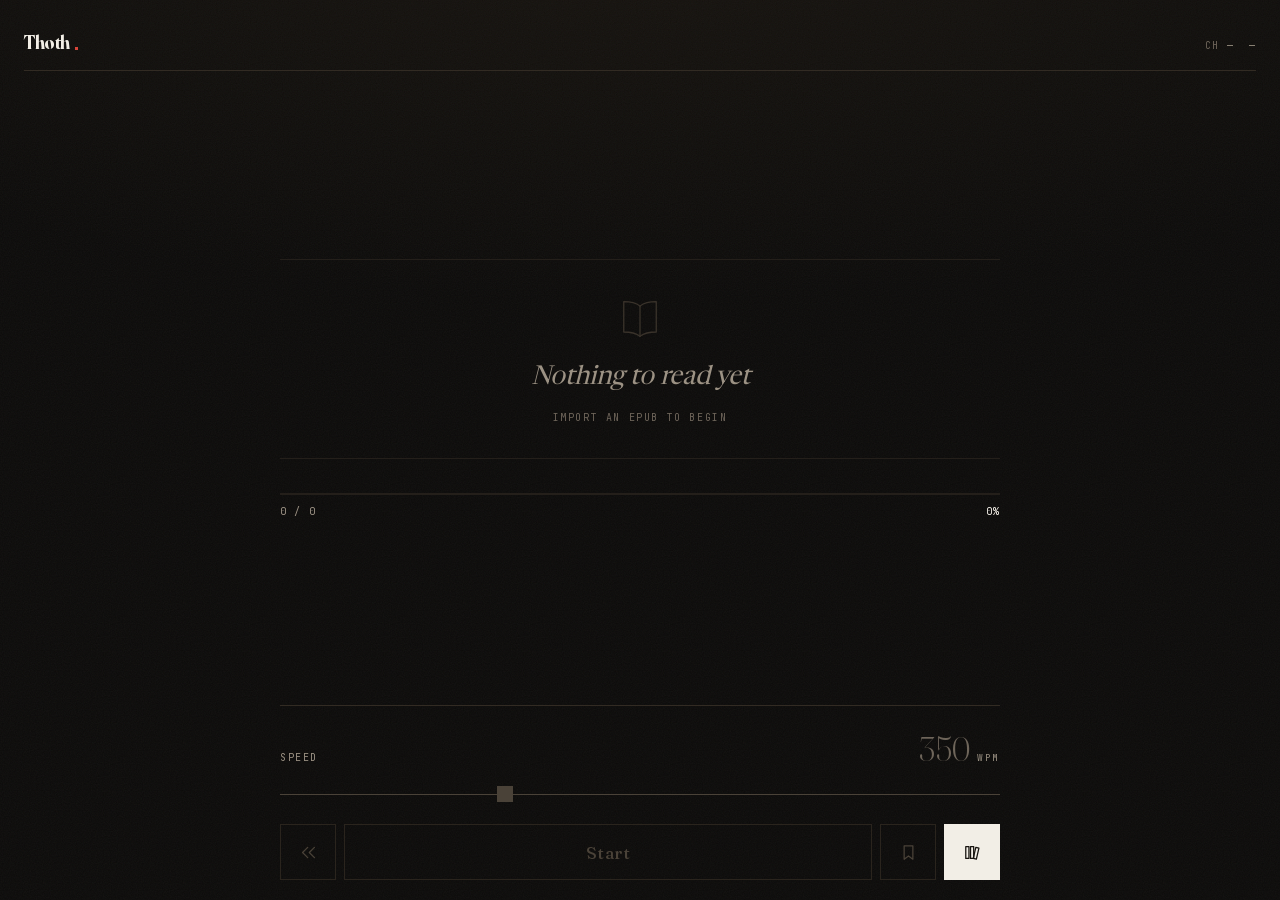
==== index.html @ d605f858 "Show time left in the chapter and in the book The running head used to read "4180 words · 12m". The " ====
<!DOCTYPE html>
<html lang="en">
<head>
<meta charset="UTF-8">
<meta name="viewport" content="width=device-width, initial-scale=1.0, maximum-scale=1.0, user-scalable=no">
<meta name="apple-mobile-web-app-capable" content="yes">
<meta name="mobile-web-app-capable" content="yes">
<meta name="apple-mobile-web-app-status-bar-style" content="black-translucent">
<title>Thoth</title>
<link rel="icon" type="image/png" href="favicon.png">
<link rel="apple-touch-icon" href="apple-touch-icon.png">
<link rel="stylesheet" href="fonts.css">
<style>
  :root {
    --bg: #0b0a09;
    --ink: #f2eee6;
    --ink-soft: #9c9284;
    --ink-dim: #6e655a;
    /* Accent for rules and marks. The pivot letter is deliberately NOT this
       colour: at 4.55:1 against --bg it was the dimmest thing on screen,
       while the letters around it sit at 17:1. --pivot restores 5.87:1. */
    --accent: #d8453a;
    --accent-soft: #6d2b25;
    --pivot: #ef5a4a;
    --line: #241f1a;
    --line-row: #2a241d;
    --line-rule: #322b23;
    --line-panel: #3a3229;
    --line-btn: #4a4238;
    --paper: #17130f;
  }
  * { box-sizing: border-box; margin: 0; padding: 0; }
  button, input, textarea {
    color: inherit;
    font: inherit;
  }
  button, input[type="range"] {
    touch-action: manipulation;
  }
  html, body {
    height: 100%;
    overflow: hidden;
    background: var(--bg);
    color: var(--ink);
    font-family: 'Fraunces', Georgia, serif;
    -webkit-font-smoothing: antialiased;
    -webkit-tap-highlight-color: transparent;
    user-select: none;
    -webkit-user-select: none;
  }
  body {
    display: flex;
    flex-direction: column;
    /* max(), not the env() fallback: a browser that supports env() but has
       no inset resolves it to 0, so the fallback never applies and the
       bottom padding collapsed on Android and desktop. */
    padding: max(env(safe-area-inset-top), 20px) 24px max(env(safe-area-inset-bottom), 20px);
    min-height: 100vh;
    min-height: 100dvh;
    /* Paper ground: a vignette lit from above plus fine grain. Both ride as
       background layers on body rather than an overlay element, so nothing
       has to be stacked above them. Grain alpha is baked into the SVG. */
    background-color: var(--bg);
    background-image: url("data:image/svg+xml,%3Csvg xmlns='http://www.w3.org/2000/svg' width='140' height='140'%3E%3Cfilter id='n'%3E%3CfeTurbulence type='fractalNoise' baseFrequency='0.85' numOctaves='4' stitchTiles='stitch'/%3E%3C/filter%3E%3Crect width='140' height='140' filter='url(%23n)' opacity='0.05'/%3E%3C/svg%3E"), radial-gradient(130% 70% at 50% -10%, #17130e 0%, #0b0a09 62%);
    background-repeat: repeat, no-repeat;
    background-size: 140px 140px, 100% 100%;
    background-attachment: fixed, fixed;
  }

  /* Header */
  header {
    display: flex;
    justify-content: space-between;
    align-items: baseline;
    gap: 12px;
    padding: 10px 0 16px;
    border-bottom: 1px solid var(--line-rule);
    flex-shrink: 0;
  }
  .logo {
    display: flex;
    align-items: center;
    gap: 5px;
    font-weight: 700;
    font-size: 19px;
    letter-spacing: -0.02em;
    font-variation-settings: "opsz" 144;
  }
  .logo-dot {
    width: 3px;
    height: 3px;
    background: var(--accent);
    align-self: flex-end;
    margin-bottom: 4px;
  }
  .stats {
    display: flex;
    align-items: baseline;
    gap: 14px;
    font-family: 'JetBrains Mono', monospace;
    font-size: 10px;
    color: var(--ink-soft);
    letter-spacing: 0.14em;
    text-transform: uppercase;
    white-space: nowrap;
    flex-shrink: 0;
  }
  /* Label dimmer than the value: two durations side by side are only
     legible if you can tell at a glance which is which. */
  .stats .k { color: var(--ink-dim); }
  /* With one duration on screen there is nothing to disambiguate. */
  .stats .stat.bare .k { display: none; }

  /* Reader stage */
  .stage {
    flex: 1;
    display: flex;
    flex-direction: column;
    justify-content: center;
    align-items: center;
    position: relative;
    min-height: 0;
  }

  .word-frame {
    width: 100%;
    max-width: 720px;
    height: 200px;
    position: relative;
    display: flex;
    align-items: center;
    justify-content: center;
  }

  /* Page hairlines: the top and bottom edges of the reading field. */
  .word-frame::before,
  .word-frame::after {
    content: '';
    position: absolute;
    left: 0;
    right: 0;
    height: 1px;
    background: var(--line);
  }
  .word-frame::before { top: 0; }
  .word-frame::after { bottom: 0; }

  /* Fixation strokes. They mark the ORP column, so they run along it: a
     horizontal bar is ambiguous about which column it points at. They stop
     clear of the ascenders and descenders rather than crossing the text,
     and fade outward so the strongest part sits nearest the word. Dimmer
     than the pivot on purpose — this is furniture, not the target. */
  .guide {
    position: absolute;
    left: 50%;
    margin-left: -1px;
    width: 2px;
    height: 40px;
    pointer-events: none;
  }
  .guide-top {
    top: 26px;
    background: linear-gradient(to bottom, rgba(216, 69, 58, 0) 0%, rgba(216, 69, 58, 0.55) 100%);
  }
  .guide-bottom {
    bottom: 26px;
    background: linear-gradient(to top, rgba(216, 69, 58, 0) 0%, rgba(216, 69, 58, 0.55) 100%);
  }

  .word {
    font-family: 'Newsreader', Georgia, serif;
    font-weight: 500;
    /* Adaptive floor: shrinks from 46px down to 32px on narrow phones so
       4-syllable words like "computadora" or "investigación" fit with ORP
       intact. Caps at 72 on desktop. min/max rather than clamp() — clamp
       is not in Safari 12. */
    font-size: min(72px, max(min(46px, max(32px, 11vw)), 9vw));
    /* opsz 20, not the display end of the axis. RSVP recognises a word in
       about 170ms, so sturdy strokes beat fine ones; in Newsreader the text
       cut is also narrower, which buys room on a phone. Positive tracking
       for the same reason: crowding is what limits recognition at speed. */
    letter-spacing: 0.012em;
    font-variation-settings: "opsz" 20;
    white-space: nowrap;
    position: relative;
  }
  .word .left {
    color: var(--ink);
  }
  .word .pivot {
    color: var(--pivot);
  }
  .word .right {
    color: var(--ink);
  }

  /* Progress bar */
  .progress {
    width: 100%;
    max-width: 720px;
    height: 2px;
    background: var(--line);
    margin-top: 34px;
    position: relative;
    overflow: hidden;
  }
  .progress-fill {
    height: 100%;
    background: var(--accent);
    width: 0%;
    transition: width 0.2s ease;
  }

  .progress-label {
    width: 100%;
    max-width: 720px;
    margin-top: 10px;
    display: flex;
    justify-content: space-between;
    align-items: baseline;
    font-family: 'JetBrains Mono', monospace;
    font-size: 10px;
    color: var(--ink-soft);
    letter-spacing: 0.12em;
    text-transform: uppercase;
  }
  .progress-label .pct { color: var(--ink); }

  /* Chapter bar — sits above the velocity slider, only when book has TOC */
  .chapter-bar {
    width: 100%;
    display: none;
    flex-direction: column;
    gap: 5px;
    padding: 0 0 0 14px;
    background: transparent;
    border: none;
    border-left: 2px solid var(--accent-soft);
    cursor: pointer;
    text-align: left;
    transition: opacity 0.2s;
  }
  .chapter-bar.visible { display: flex; }
  .chapter-bar:hover { opacity: 0.7; }
  .chapter-bar:active { opacity: 0.45; }
  .chapter-meta {
    display: flex;
    justify-content: space-between;
    align-items: baseline;
    gap: 12px;
    font-family: 'JetBrains Mono', monospace;
    font-size: 9.5px;
    color: var(--ink-soft);
    letter-spacing: 0.16em;
    text-transform: uppercase;
  }
  .book-title-text {
    overflow: hidden;
    text-overflow: ellipsis;
    white-space: nowrap;
    flex: 1;
    min-width: 0;
  }
  .chapter-counter { flex-shrink: 0; }
  .chapter-title-text {
    font-family: 'Fraunces', serif;
    font-style: italic;
    font-size: 16px;
    font-weight: 500;
    color: var(--ink);
    overflow: hidden;
    text-overflow: ellipsis;
    white-space: nowrap;
  }

  /* TOC panel */
  .toc-list {
    flex: 1;
    min-height: 0;
    overflow-y: auto;
    -webkit-overflow-scrolling: touch;
    margin: -4px;
    padding: 4px;
  }
  .toc-item {
    width: 100%;
    text-align: left;
    background: transparent;
    border: none;
    border-bottom: 1px solid var(--line-row);
    padding: 18px 0;
    cursor: pointer;
    display: flex;
    align-items: baseline;
    gap: 14px;
    transition: background 0.15s;
  }
  .toc-item:hover { background: rgba(255, 255, 255, 0.03); }
  .toc-item:active { background: rgba(255, 255, 255, 0.06); }
  .toc-item .num {
    font-family: 'JetBrains Mono', monospace;
    font-size: 11px;
    color: var(--ink-soft);
    letter-spacing: 0.05em;
    min-width: 28px;
    flex-shrink: 0;
  }
  .toc-item .label {
    font-family: 'Fraunces', serif;
    font-size: 16px;
    color: var(--ink);
    line-height: 1.4;
    flex: 1;
    min-width: 0;
  }
  .toc-item.current .num { color: var(--accent); font-weight: 600; }
  .toc-item.current .label { color: var(--accent); font-style: italic; font-weight: 500; }
  .toc-item .meta {
    font-family: 'JetBrains Mono', monospace;
    font-size: 10px;
    color: var(--ink-soft);
    letter-spacing: 0.05em;
    flex-shrink: 0;
  }

  /* Bookmarks */
  .add-bookmark-btn {
    background: var(--ink);
    color: var(--paper);
    border: none;
    height: 56px;
    padding: 0 24px;
    font-family: 'Fraunces', serif;
    font-size: 16px;
    font-weight: 500;
    letter-spacing: 0.01em;
    cursor: pointer;
    margin-bottom: 16px;
    display: flex;
    align-items: center;
    justify-content: center;
    gap: 10px;
    transition: transform 0.15s, background 0.15s;
  }
  .add-bookmark-btn:active { transform: scale(0.98); background: var(--accent); }
  .add-bookmark-btn:disabled {
    opacity: 0.4;
    cursor: not-allowed;
    background: var(--line-btn);
    color: var(--ink-soft);
  }
  .bookmark-row {
    display: flex;
    align-items: stretch;
    border-bottom: 1px solid var(--line-row);
  }
  .bookmark-row:hover { background: rgba(255, 255, 255, 0.03); }
  .bookmark-item {
    flex: 1;
    min-width: 0;
    background: transparent;
    border: none;
    padding: 18px 4px;
    cursor: pointer;
    display: flex;
    align-items: baseline;
    gap: 14px;
    text-align: left;
    color: var(--ink);
  }
  .bookmark-item .label {
    font-family: 'Fraunces', serif;
    font-size: 16px;
    line-height: 1.4;
    flex: 1;
    min-width: 0;
    overflow: hidden;
    text-overflow: ellipsis;
    white-space: nowrap;
  }
  .bookmark-item .meta {
    font-family: 'JetBrains Mono', monospace;
    font-size: 10px;
    color: var(--ink-soft);
    letter-spacing: 0.05em;
    flex-shrink: 0;
  }
  .bookmark-item .icon {
    display: flex;
    align-items: center;
    flex-shrink: 0;
    color: var(--ink-dim);
  }
  .bookmark-item .icon svg,
  .bookmark-delete svg {
    width: 15px;
    height: 15px;
    display: block;
    fill: none;
    stroke: currentColor;
    stroke-width: 1.7;
    stroke-linecap: round;
    stroke-linejoin: round;
  }
  .bookmark-delete {
    display: flex;
    align-items: center;
    background: transparent;
    border: none;
    padding: 0 16px;
    color: var(--ink-dim);
    cursor: pointer;
    transition: color 0.15s;
  }
  .bookmark-delete:hover { color: var(--accent); }
  .book-item {
    flex-direction: column;
    align-items: flex-start;
    gap: 4px;
  }
  /* Titles wrap instead of the ellipsis truncation .bookmark-item .label
     uses elsewhere — long titles must wrap per spec, and without this the
     column layout's shrink-to-fit sizing lets nowrap text overflow the row. */
  .book-item .label {
    white-space: normal;
    overflow: visible;
    text-overflow: clip;
  }
  .book-item .sub {
    font-family: 'JetBrains Mono', monospace;
    font-size: 10px;
    color: var(--ink-soft);
    letter-spacing: 0.05em;
  }
  .book-item.current .label { color: var(--accent); font-style: italic; }
  .bookmark-empty {
    padding: 40px 16px;
    text-align: center;
    color: var(--ink-soft);
    font-family: 'Fraunces', serif;
    font-style: italic;
    font-size: 15px;
  }

  /* Controls */
  .controls {
    width: 100%;
    max-width: 720px;
    align-self: center;
    padding-top: 22px;
    border-top: 1px solid var(--line-rule);
    display: flex;
    flex-direction: column;
    gap: 18px;
    flex-shrink: 0;
  }

  .row {
    display: flex;
    align-items: center;
    gap: 8px;
  }

  .play-btn {
    flex: 1;
    height: 56px;
    background: var(--ink);
    color: var(--paper);
    border: none;
    padding: 0 16px;
    font-family: 'Fraunces', serif;
    font-size: 17px;
    font-weight: 500;
    letter-spacing: 0.03em;
    cursor: pointer;
    transition: transform 0.15s, background 0.15s;
    border-radius: 0;
  }
  .play-btn:active { transform: scale(0.98); background: var(--accent); }

  .icon-btn {
    width: 56px;
    height: 56px;
    flex-shrink: 0;
    background: transparent;
    border: 1px solid var(--line-btn);
    color: var(--ink);
    cursor: pointer;
    transition: background 0.15s, color 0.15s, border-color 0.15s;
    display: flex;
    align-items: center;
    justify-content: center;
    padding: 0;
  }
  .icon-btn:active { background: var(--ink); border-color: var(--ink); color: var(--paper); }

  /* One drawn icon set, stroked in currentColor so the :active inversion
     carries the glyph with it. Replaces the emoji / guillemet / LOAD mix. */
  .icon-btn svg,
  .add-bookmark-btn svg,
  .close-btn svg,
  .sample-btn svg {
    width: 19px;
    height: 19px;
    flex-shrink: 0;
    display: block;
    fill: none;
    stroke: currentColor;
    stroke-width: 1.6;
    stroke-linecap: round;
    stroke-linejoin: round;
  }
  .close-btn svg { width: 13px; height: 13px; stroke-width: 1.8; }

  .speed-control {
    display: flex;
    flex-direction: column;
    gap: 12px;
  }
  .speed-head {
    display: flex;
    align-items: baseline;
    justify-content: space-between;
    gap: 12px;
  }
  .speed-label {
    font-family: 'JetBrains Mono', monospace;
    font-size: 10px;
    color: var(--ink-soft);
    letter-spacing: 0.16em;
    text-transform: uppercase;
  }
  .speed-value {
    display: flex;
    align-items: baseline;
    gap: 7px;
    font-family: 'Fraunces', serif;
    font-size: 34px;
    font-weight: 300;
    font-variation-settings: "opsz" 144;
    letter-spacing: -0.01em;
  }
  .speed-value small {
    font-family: 'JetBrains Mono', monospace;
    font-size: 9.5px;
    font-weight: 400;
    color: var(--ink-soft);
    letter-spacing: 0.16em;
  }
  input[type="range"] {
    width: 100%;
    -webkit-appearance: none;
    appearance: none;
    /* The 24px is hit area, not rule: the visible track is the 1px
       pseudo-element below. The old input was 3px tall, so the draggable
       zone was 3px tall too. */
    height: 24px;
    margin: 0;
    background: transparent;
    outline: none;
  }
  input[type="range"]::-webkit-slider-runnable-track {
    height: 1px;
    background: var(--line-btn);
  }
  input[type="range"]::-moz-range-track {
    height: 1px;
    background: var(--line-btn);
  }
  input[type="range"]::-webkit-slider-thumb {
    -webkit-appearance: none;
    appearance: none;
    width: 16px;
    height: 16px;
    margin-top: -7.5px;
    background: var(--accent);
    cursor: pointer;
    border-radius: 0;
  }
  input[type="range"]::-moz-range-thumb {
    width: 16px;
    height: 16px;
    background: var(--accent);
    cursor: pointer;
    border-radius: 0;
    border: none;
  }

  /* Library panel (also reused by the Chapters and Bookmarks panels) */
  .panel {
    position: fixed;
    top: 0;
    right: 0;
    bottom: 0;
    left: 0;
    background-color: var(--paper);
    background-image: url("data:image/svg+xml,%3Csvg xmlns='http://www.w3.org/2000/svg' width='140' height='140'%3E%3Cfilter id='n'%3E%3CfeTurbulence type='fractalNoise' baseFrequency='0.85' numOctaves='4' stitchTiles='stitch'/%3E%3C/filter%3E%3Crect width='140' height='140' filter='url(%23n)' opacity='0.05'/%3E%3C/svg%3E"), radial-gradient(120% 60% at 50% 0%, #221c16 0%, #17130f 66%);
    background-repeat: repeat, no-repeat;
    background-size: 140px 140px, 100% 100%;
    z-index: 100;
    display: none;
    flex-direction: column;
    /* max(), not the env() fallback: a browser that supports env() but has
       no inset resolves it to 0, so the fallback never applies and the
       bottom padding collapsed on Android and desktop. */
    padding: max(env(safe-area-inset-top), 20px) 24px max(env(safe-area-inset-bottom), 20px);
    animation: slideUp 0.3s ease;
    -webkit-overflow-scrolling: touch;
  }
  .panel.open { display: flex; }
  @keyframes slideUp {
    from { transform: translateY(100%); }
    to { transform: translateY(0); }
  }
  .panel-header {
    display: flex;
    justify-content: space-between;
    align-items: baseline;
    padding: 10px 0 18px;
    border-bottom: 1px solid var(--line-panel);
    margin-bottom: 20px;
  }
  .panel-title {
    font-family: 'Fraunces', serif;
    font-size: 23px;
    font-weight: 700;
    font-style: italic;
    font-variation-settings: "opsz" 144;
  }
  .close-btn {
    display: flex;
    align-items: center;
    gap: 8px;
    background: transparent;
    border: none;
    font-family: 'JetBrains Mono', monospace;
    font-size: 10px;
    color: var(--ink-soft);
    cursor: pointer;
    letter-spacing: 0.16em;
    text-transform: uppercase;
    padding: 8px 0 8px 12px;
  }
  .close-btn:active { color: var(--ink); }
  .panel-actions {
    display: flex;
    flex-direction: column;
    gap: 12px;
    margin-top: 16px;
  }
  .panel-actions .import-row {
    display: flex;
    gap: 12px;
  }
  .panel-actions .import-row > * { flex: 1; }
  .sample-btn {
    display: flex;
    align-items: center;
    justify-content: center;
    gap: 9px;
    height: 56px;
    background: transparent;
    border: 1px solid var(--line-btn);
    padding: 0 18px;
    font-family: 'Fraunces', serif;
    font-size: 14px;
    font-style: italic;
    font-weight: 500;
    color: var(--ink);
    cursor: pointer;
    transition: background 0.15s, color 0.15s, opacity 0.15s;
  }
  .sample-btn:active { background: var(--ink); border-color: var(--ink); color: var(--paper); }
  /* Import is the reason the panel exists; the sample is the way out of an
     empty library. Only one of them is filled. */
  .sample-btn.primary {
    background: var(--ink);
    border-color: var(--ink);
    color: var(--paper);
    font-style: normal;
    font-size: 15px;
  }
  .sample-btn.primary:active { background: var(--accent); border-color: var(--accent); }
  .panel-actions .import-row > .sample-btn.primary { flex: 1.4; }
  .sample-btn:disabled { opacity: 0.5; cursor: wait; }

  /* Empty state */
  .empty-hint {
    display: flex;
    flex-direction: column;
    align-items: center;
    gap: 20px;
    white-space: normal;
    letter-spacing: 0;
    font-variation-settings: "opsz" 144;
    text-align: center;
  }
  .empty-hint svg {
    width: 52px;
    height: 52px;
    fill: none;
    stroke: #3a332b;
    stroke-width: 1.2;
    stroke-linecap: round;
    stroke-linejoin: round;
  }
  .empty-hint .line-1 {
    color: var(--ink-soft);
    font-style: italic;
    font-weight: 300;
    font-size: min(26px, max(20px, 3.5vw));
  }
  .empty-hint .line-2 {
    font-family: 'JetBrains Mono', monospace;
    font-size: 10px;
    font-style: normal;
    color: var(--ink-dim);
    letter-spacing: 0.16em;
    text-transform: uppercase;
  }

  /* No book loaded: Start does nothing, so it steps back and Library
     becomes the one filled control. */
  body.no-book .play-btn {
    background: transparent;
    border: 1px solid var(--line-row);
    color: var(--line-btn);
  }
  body.no-book .icon-btn {
    border-color: var(--line-row);
    color: var(--line-btn);
  }
  body.no-book #textBtn {
    background: var(--ink);
    border-color: var(--ink);
    color: var(--paper);
  }
  body.no-book .guide { display: none; }
  body.no-book .speed-value { color: var(--ink-dim); }
  body.no-book input[type="range"]::-webkit-slider-thumb { background: var(--line-btn); }
  body.no-book input[type="range"]::-moz-range-thumb { background: var(--line-btn); }

  /* Tap zones for navigation */
  .tap-zone {
    position: absolute;
    top: 0;
    bottom: 0;
    z-index: 5;
    cursor: pointer;
    background: transparent;
    border: none;
    padding: 0;
    -webkit-tap-highlight-color: transparent;
  }
  .tap-zone:focus { outline: none; }
  .tap-zone:focus-visible {
    outline: 2px solid var(--accent);
    outline-offset: -4px;
  }
  .tap-zone:active { background: rgba(231, 76, 60, 0.04); }
  /* Align tap zones with the word frame (max-width: 720px, centered) so the
     middle stays clickable for focus toggle even on wide screens. On narrow
     viewports the calc resolves below 25%, so the max() keeps the original
     phone behavior. */
  .tap-zone.left {
    left: 0;
    width: max(25%, calc(50% - 360px));
  }
  .tap-zone.right {
    right: 0;
    width: max(25%, calc(50% - 360px));
  }
  .tap-zone.center {
    left: 50%;
    transform: translateX(-50%);
    width: min(50%, 720px);
  }

  /* Focus mode — the word, its two strokes, and a rule at the screen edge */
  body.focus-mode header,
  body.focus-mode .controls,
  body.focus-mode .progress-label { display: none; }
  body.focus-mode .word-frame::before,
  body.focus-mode .word-frame::after { display: none; }
  body.focus-mode .guide { height: 28px; }
  body.focus-mode .guide-top { top: 22px; }
  body.focus-mode .guide-bottom { bottom: 22px; }
  body.focus-mode .word {
    /* Same adaptive pattern as the regular word, scaled up: floor 44→64,
       ideal 12vw, cap 96. */
    font-size: min(96px, max(min(64px, max(44px, 14vw)), 12vw));
  }
  body.focus-mode .progress {
    position: fixed;
    left: 0;
    right: 0;
    bottom: 0;
    width: auto;
    max-width: none;
    margin-top: 0;
  }

  /* Short viewports (small phones, landscape): the header costs vertical
     room, so give some back before the stage starts clipping. */
  @media (max-height: 700px) {
    header { padding: 6px 0 12px; }
    .word-frame { height: 168px; }
    .guide { height: 30px; }
    .guide-top { top: 20px; }
    .guide-bottom { bottom: 20px; }
    .progress { margin-top: 24px; }
    .controls { padding-top: 16px; gap: 14px; }
  }
</style>
</head>
<body class="no-book">

<header>
  <div class="logo">
    <span>Thoth</span>
    <span class="logo-dot"></span>
  </div>
  <div class="stats" id="stats">
    <span class="stat" id="statChapter"><span class="k">ch</span> <span class="v">—</span></span>
    <span class="stat bare" id="statBook"><span class="k">book</span> <span class="v">—</span></span>
  </div>
</header>

<div class="stage">
  <button class="tap-zone left" id="tapLeft" aria-label="Skip back" type="button"></button>
  <button class="tap-zone right" id="tapRight" aria-label="Play or pause" type="button"></button>
  <button class="tap-zone center" id="tapCenter" aria-label="Toggle focus mode" type="button"></button>

  <div class="word-frame">
    <div class="guide guide-top"></div>
    <div class="guide guide-bottom"></div>
    <div class="word" id="word">
      <span class="empty-hint">
        <svg viewBox="0 0 48 48" aria-hidden="true">
          <path d="M24 12c-4-3-9-4-15-4v28c6 0 11 1 15 4"/>
          <path d="M24 12c4-3 9-4 15-4v28c-6 0-11 1-15 4"/>
          <path d="M24 12v28"/>
        </svg>
        <span class="line-1">Nothing to read yet</span>
        <span class="line-2">Import an epub to begin</span>
      </span>
    </div>
  </div>

  <div class="progress">
    <div class="progress-fill" id="progressFill"></div>
  </div>
  <div class="progress-label">
    <span id="progressCount">0 / 0</span>
    <span class="pct" id="progressPct">0%</span>
  </div>
</div>

<div class="controls">
  <button class="chapter-bar" id="chapterBar" aria-label="View chapters">
    <div class="chapter-meta">
      <span class="book-title-text" id="bookTitleText">—</span>
      <span class="chapter-counter" id="chapterCounter">— / —</span>
    </div>
    <div class="chapter-title-text" id="chapterTitle">—</div>
  </button>

  <div class="speed-control">
    <div class="speed-head">
      <span class="speed-label">Speed</span>
      <div class="speed-value">
        <span id="speedNum">350</span>
        <small>WPM</small>
      </div>
    </div>
    <input type="range" id="speed" min="150" max="800" step="25" value="350" aria-label="Reading speed, words per minute">
  </div>

  <div class="row">
    <button class="icon-btn" id="rewindBtn" aria-label="Rewind"><svg viewBox="0 0 24 24" aria-hidden="true"><path d="M11 5.5 4.5 12 11 18.5"/><path d="M19.5 5.5 13 12l6.5 6.5"/></svg></button>
    <button class="play-btn" id="playBtn">Start</button>
    <button class="icon-btn" id="bookmarkBtn" aria-label="Bookmarks"><svg viewBox="0 0 24 24" aria-hidden="true"><path d="M6.5 3.5h11v17l-5.5-4.2-5.5 4.2z"/></svg></button>
    <button class="icon-btn" id="textBtn" aria-label="Library"><svg viewBox="0 0 24 24" aria-hidden="true"><path d="M3.5 4.5h4v15h-4z"/><path d="M9.5 4.5h4v15h-4z"/><path d="M16.2 5.4l3.9 1-3.2 14.1-3.9-1z"/></svg></button>
  </div>
</div>

<div class="panel" id="panel">
  <div class="panel-header">
    <div class="panel-title">Library</div>
    <button class="close-btn" id="closePanelBtn" aria-label="Close library">Close<svg viewBox="0 0 24 24" aria-hidden="true"><path d="M5.5 5.5l13 13M18.5 5.5l-13 13"/></svg></button>
  </div>
  <div class="toc-list" id="libraryList"></div>
  <div class="panel-actions">
    <div class="import-row">
      <button class="sample-btn primary" id="epubBtn"><svg viewBox="0 0 24 24" aria-hidden="true"><path d="M12 4.5v11"/><path d="M7.5 10 12 15l4.5-5"/><path d="M4.5 19.5h15"/></svg>Import EPUB</button>
      <button class="sample-btn" id="sampleBtn">Sample text</button>
    </div>
  </div>
  <input type="file" accept=".epub,application/epub+zip" id="epubInput" hidden>
</div>

<div class="panel" id="tocPanel">
  <div class="panel-header">
    <div class="panel-title">Chapters</div>
    <button class="close-btn" id="closeTocBtn" aria-label="Close chapters">Close<svg viewBox="0 0 24 24" aria-hidden="true"><path d="M5.5 5.5l13 13M18.5 5.5l-13 13"/></svg></button>
  </div>
  <div class="toc-list" id="tocList"></div>
</div>

<div class="panel" id="bookmarksPanel">
  <div class="panel-header">
    <div class="panel-title">Bookmarks</div>
    <button class="close-btn" id="closeBookmarksBtn" aria-label="Close bookmarks">Close<svg viewBox="0 0 24 24" aria-hidden="true"><path d="M5.5 5.5l13 13M18.5 5.5l-13 13"/></svg></button>
  </div>
  <button class="add-bookmark-btn" id="addBookmarkBtn"><svg viewBox="0 0 24 24" aria-hidden="true"><path d="M6.5 3.5h11v17l-5.5-4.2-5.5 4.2z"/></svg>Save current position</button>
  <div class="toc-list" id="bookmarkList"></div>
</div>

<script>
  // --- State ---
  let words = [];
  let chapters = [];           // [{title, start, end}] word indices, empty when no TOC
  let bookmarks = [];          // [{index, chapterIdx, chapterTitle, percent, savedAt}]
  let bookTitle = '';
  let cursor = 0;
  let playing = false;
  let timer = null;
  let wpm = 350;

  const wordEl = document.getElementById('word');
  // Captured from the markup rather than restated, so the hint the stage falls
  // back to is by construction the same one the page ships with.
  const EMPTY_HINT_HTML = wordEl.innerHTML;
  const playBtn = document.getElementById('playBtn');
  const rewindBtn = document.getElementById('rewindBtn');
  const textBtn = document.getElementById('textBtn');
  const speedSlider = document.getElementById('speed');
  const speedNum = document.getElementById('speedNum');
  const progressFill = document.getElementById('progressFill');
  const progressCount = document.getElementById('progressCount');
  const progressPct = document.getElementById('progressPct');
  const statChapter = document.getElementById('statChapter');
  const statBook = document.getElementById('statBook');
  const etaChapter = statChapter && statChapter.querySelector('.v');
  const etaBook = statBook && statBook.querySelector('.v');
  const panel = document.getElementById('panel');
  const closePanelBtn = document.getElementById('closePanelBtn');
  const libraryList = document.getElementById('libraryList');
  const sampleBtn = document.getElementById('sampleBtn');
  const tapLeft = document.getElementById('tapLeft');
  const tapRight = document.getElementById('tapRight');
  const tapCenter = document.getElementById('tapCenter');
  const epubBtn = document.getElementById('epubBtn');
  const epubInput = document.getElementById('epubInput');
  const chapterBar = document.getElementById('chapterBar');
  const chapterTitle = document.getElementById('chapterTitle');
  const chapterCounter = document.getElementById('chapterCounter');
  const bookTitleText = document.getElementById('bookTitleText');
  const tocPanel = document.getElementById('tocPanel');
  const tocList = document.getElementById('tocList');
  const closeTocBtn = document.getElementById('closeTocBtn');
  const bookmarkBtn = document.getElementById('bookmarkBtn');
  const bookmarksPanel = document.getElementById('bookmarksPanel');
  const closeBookmarksBtn = document.getElementById('closeBookmarksBtn');
  const addBookmarkBtn = document.getElementById('addBookmarkBtn');
  const bookmarkList = document.getElementById('bookmarkList');

  // Optimal Recognition Point — pivot letter index based on word length
  function pivotIndex(word) {
    const len = word.length;
    if (len <= 1) return 0;
    if (len <= 5) return 1;
    if (len <= 9) return 2;
    if (len <= 13) return 3;
    return 4;
  }

  // Render a word with the pivot letter aligned to center
  function renderWord(w) {
    if (!w) {
      wordEl.innerHTML = '<span class="empty-hint"><span class="line-1">end of text</span></span>';
      wordEl.style.transform = 'translateX(0)';
      return;
    }
    const p = pivotIndex(w);
    const left = w.slice(0, p);
    const pivot = w.slice(p, p + 1);
    const right = w.slice(p + 1);
    wordEl.innerHTML =
      '<span class="left">' + escapeHtml(left) + '</span>' +
      '<span class="pivot">' + escapeHtml(pivot) + '</span>' +
      '<span class="right">' + escapeHtml(right) + '</span>';

    // Align pivot character to center of frame, but clamp the offset so the
    // word never extends past the .word-frame edges (otherwise body's
    // overflow:hidden clips the right side on narrow viewports for long
    // words like "computadora" or "responsabilidad").
    const pivotEl = wordEl.querySelector('.pivot');
    const wordRect = wordEl.getBoundingClientRect();
    const pivotRect = pivotEl.getBoundingClientRect();
    const frameRect = wordEl.parentElement.getBoundingClientRect();
    const pivotCenter = pivotRect.left + pivotRect.width / 2;
    const wordCenter = wordRect.left + wordRect.width / 2;
    let offset = wordCenter - pivotCenter;

    const slack = (frameRect.width - wordRect.width) / 2;
    if (slack >= 0) {
      // Word fits — apply ORP offset, clamped so word stays within frame
      offset = Math.max(-slack, Math.min(slack, offset));
    } else {
      // Word wider than frame — center it (symmetric overflow beats clipped
      // ORP overflow); accept that the pivot won't sit at the frame center
      offset = 0;
    }
    wordEl.style.transform = 'translateX(' + offset + 'px)';
  }

  function escapeHtml(s) {
    return s.replace(/[&<>"']/g, c => ({
      '&':'&amp;','<':'&lt;','>':'&gt;','"':'&quot;',"'":'&#39;'
    }[c]));
  }

  // Smart pacing — pause longer on punctuation and long words
  function delayFor(word) {
    const base = 60000 / wpm; // ms per word
    let factor = 1;
    if (/[.!?]$/.test(word)) factor = 2.2;
    else if (/[,;:]$/.test(word)) factor = 1.6;
    else if (word.length > 9) factor = 1.4;
    else if (word.length > 6) factor = 1.15;
    return base * factor;
  }

  // Words left → a compact duration at the current pace. Hours only when
  // there are any, seconds only when there are no minutes, and never 0s.
  function etaFor(wordCount) {
    const mins = wordCount / wpm;
    const h = Math.floor(mins / 60);
    const m = Math.floor(mins - h * 60);
    if (h > 0) return h + 'h' + (m > 0 ? ' ' + m + 'm' : '');
    if (m > 0) return m + 'm';
    return Math.max(1, Math.round(mins * 60)) + 's';
  }

  function updateUI() {
    const total = words.length;
    const done = Math.min(cursor, total);
    progressCount.textContent = done + ' / ' + total;
    progressPct.textContent = total ? Math.round(done / total * 100) + '%' : '0%';
    progressFill.style.width = total ? (done / total * 100) + '%' : '0%';
    // Without a book, Start does nothing — the empty-state styling moves the
    // one filled control over to Library.
    document.body.classList.toggle('no-book', !total);
    const ci = currentChapterIdx();
    if (ci >= 0 && chapterBar.classList.contains('visible')) {
      const ch = chapters[ci];
      chapterTitle.textContent = ch.title || `Chapter ${ci + 1}`;
      chapterCounter.textContent = `${ci + 1} / ${chapters.length}`;
      bookTitleText.textContent = bookTitle || 'Book';
    }
    if (!statBook) return;
    // Time left in the chapter answers "can I finish this before my stop";
    // time left in the book gives the commitment. A word count answered
    // neither, and repeated the denominator already in the progress row.
    // One chapter means the two numbers are the same, so only show the book.
    const showChapter = total > 0 && chapters.length > 1 && ci >= 0;
    statChapter.style.display = showChapter ? '' : 'none';
    statBook.classList.toggle('bare', !showChapter);
    if (showChapter) {
      const chEnd = ci + 1 < chapters.length ? chapters[ci + 1].start : total;
      etaChapter.textContent = etaFor(Math.max(chEnd - cursor, 0));
    }
    etaBook.textContent = total ? etaFor(Math.max(total - cursor, 0)) : '—';
  }

  function tick() {
    if (cursor >= words.length) {
      stop();
      renderWord(null);
      updateUI();
      return;
    }
    const w = words[cursor];
    renderWord(w);
    updateUI();
    if (cursor % 30 === 0) persistProgress();
    const d = delayFor(w);
    cursor++;
    timer = setTimeout(tick, d);
  }

  function play() {
    if (!words.length) {
      panel.classList.add('open');
      return;
    }
    if (cursor >= words.length) cursor = 0;
    playing = true;
    playBtn.textContent = 'Pause';
    tick();
  }

  function stop() {
    playing = false;
    playBtn.textContent = cursor >= words.length ? 'Restart' : 'Continue';
    if (timer) { clearTimeout(timer); timer = null; }
    persistProgress();
  }

  const SAMPLE_TEXT = "It is a truth universally acknowledged, that a single man in possession of a good fortune, must be in want of a wife. However little known the feelings or views of such a man may be on his first entering a neighbourhood, this truth is so well fixed in the minds of the surrounding families, that he is considered as the rightful property of some one or other of their daughters. \"My dear Mr. Bennet,\" said his lady to him one day, \"have you heard that Netherfield Park is let at last?\" Mr. Bennet replied that he had not. \"But it is,\" returned she; \"for Mrs. Long has just been here, and she told me all about it.\" Mr. Bennet made no answer. \"Do not you want to know who has taken it?\" cried his wife impatiently. \"You want to tell me, and I have no objection to hearing it.\"";

  // Ephemeral: no library row is created or touched. currentBookId is left
  // alone on purpose, so a reload during the demo returns to the real book.
  // currentRow === null suppresses only the row write — WPM changes still
  // write {wpm, currentBookId: <unchanged>} to settings, same as always;
  // WPM belongs to the reader, not the book, so the demo does not special-
  // case it.
  function loadSampleDemo() {
    flushProgress();
    currentRow = null;
    loadBook({ title: 'Sample text', chapters: [{ title: '', text: SAMPLE_TEXT }] });
    panel.classList.remove('open');
    play();
  }

  // The single definition of what a word is. countWords() and loadBook() must
  // agree exactly: wordCount comes from one and the reading cursor indexes the
  // other, so any drift between them would make every stored progress
  // percentage wrong.
  function tokenize(text) {
    return String(text || '').trim().split(/\s+/).filter(Boolean);
  }

  function loadBook(book, opts = {}) {
    const { restoredIndex = 0, restoredBookmarks = null } = opts;
    bookTitle = book.title || '';
    words = [];
    chapters = [];
    bookmarks = restoredBookmarks || [];
    let offset = 0;
    for (const ch of book.chapters) {
      const chWords = tokenize(ch.text);
      if (!chWords.length) continue;
      chapters.push({ title: ch.title || '', start: offset, end: offset + chWords.length });
      // Not words.push(...chWords): a single chapter above the engine's
      // spread-argument limit (~65k words in JSC) throws RangeError. A loop
      // has no such limit.
      for (let i = 0; i < chWords.length; i++) words.push(chWords[i]);
      offset += chWords.length;
    }
    const hasRealChapters = chapters.length > 1 || (chapters[0] && chapters[0].title);
    chapterBar.classList.toggle('visible', hasRealChapters);
    cursor = Math.max(0, Math.min(restoredIndex, words.length - 1));
    if (words.length) {
      renderWord(words[cursor]);
      playBtn.textContent = cursor > 0 ? 'Continue' : 'Start';
    }
    updateUI();
  }

  function currentChapterIdx() {
    if (!chapters.length) return -1;
    for (let i = chapters.length - 1; i >= 0; i--) {
      if (cursor >= chapters[i].start) return i;
    }
    return 0;
  }

  function jumpToChapter(idx) {
    if (idx < 0 || idx >= chapters.length) return;
    stop();
    cursor = chapters[idx].start;
    renderWord(words[cursor]);
    updateUI();
    persistProgress();
  }

  // --- Event listeners ---
  playBtn.addEventListener('click', () => {
    if (playing) stop();
    else play();
  });

  rewindBtn.addEventListener('click', () => {
    stop();
    cursor = Math.max(0, cursor - 11); // back ~10 words
    if (words[cursor]) renderWord(words[cursor]);
    updateUI();
    persistProgress();
  });

  textBtn.addEventListener('click', () => {
    stop();
    // stop() only arms the debounce; flush now so the list's percentage for
    // the open book isn't stale by up to 600ms.
    flushProgress();
    renderLibrary();
    panel.classList.add('open');
  });

  closePanelBtn.addEventListener('click', () => panel.classList.remove('open'));

  sampleBtn.addEventListener('click', loadSampleDemo);

  speedSlider.addEventListener('input', e => {
    wpm = parseInt(e.target.value);
    speedNum.textContent = wpm;
    updateUI();
    persistProgress();
  });

  // Tap left / right to skip back / forward
  tapLeft.addEventListener('click', () => {
    if (!words.length) return;
    stop();
    cursor = Math.max(0, cursor - 6);
    renderWord(words[cursor]);
    updateUI();
    persistProgress();
  });
  tapRight.addEventListener('click', () => {
    if (!words.length) return;
    playing ? stop() : play();
  });

  // Tap center to toggle focus mode (hides controls, larger type)
  function toggleFocusMode() {
    document.body.classList.toggle('focus-mode');
    // Re-render so the pivot stays centered after the font-size change
    if (words[cursor - 1]) renderWord(words[cursor - 1]);
    else if (words[0]) renderWord(words[0]);
  }
  tapCenter.addEventListener('click', toggleFocusMode);

  // Keyboard support
  document.addEventListener('keydown', e => {
    if (panel.classList.contains('open') || tocPanel.classList.contains('open')) return;
    if (e.code === 'Space') { e.preventDefault(); playing ? stop() : play(); }
    if (e.code === 'ArrowLeft') rewindBtn.click();
    if (e.code === 'Escape' && document.body.classList.contains('focus-mode')) toggleFocusMode();
  });

  // Auto-pause when the tab is hidden (app switch, lock screen, other tab).
  // Don't auto-resume on return — let the user tap to continue, so the word
  // they last saw stays visible while they get re-oriented.
  document.addEventListener('visibilitychange', () => {
    if (document.hidden && playing) stop();
  });

  // Re-center on resize
  window.addEventListener('resize', () => {
    if (words[cursor - 1]) renderWord(words[cursor - 1]);
    else if (words[0]) renderWord(words[0]);
  });

  // --- TOC ---
  function renderToc() {
    const ci = currentChapterIdx();
    const total = words.length;
    tocList.innerHTML = '';
    chapters.forEach((ch, i) => {
      const btn = document.createElement('button');
      btn.className = 'toc-item' + (i === ci ? ' current' : '');
      btn.innerHTML =
        '<span class="num">' + String(i + 1).padStart(2, '0') + '</span>' +
        '<span class="label"></span>' +
        '<span class="meta">' + Math.round((ch.start / Math.max(total, 1)) * 100) + '%</span>';
      btn.querySelector('.label').textContent = ch.title || `Chapter ${i + 1}`;
      btn.addEventListener('click', () => {
        jumpToChapter(i);
        tocPanel.classList.remove('open');
      });
      tocList.appendChild(btn);
    });
    // scroll current into view
    const cur = tocList.querySelector('.toc-item.current');
    if (cur) cur.scrollIntoView({ block: 'center' });
  }

  chapterBar.addEventListener('click', () => {
    if (!chapters.length) return;
    renderToc();
    tocPanel.classList.add('open');
  });
  closeTocBtn.addEventListener('click', () => tocPanel.classList.remove('open'));

  // --- Bookmarks ---
  function addBookmark() {
    if (!words.length) return;
    if (!currentRow) return;   // the sample demo owns no row
    if (bookmarks.some(b => b.index === cursor)) return; // skip exact duplicate
    const ci = currentChapterIdx();
    const ch = ci >= 0 ? chapters[ci] : null;
    bookmarks.unshift({
      index: cursor,
      chapterIdx: ci,
      chapterTitle: ch ? (ch.title || `Chapter ${ci + 1}`) : '',
      percent: Math.round((cursor / Math.max(words.length, 1)) * 100),
      savedAt: Date.now(),
    });
    renderBookmarks();
    flushProgress();
  }

  function removeBookmark(i) {
    bookmarks.splice(i, 1);
    renderBookmarks();
    flushProgress();
  }

  function jumpToBookmark(i) {
    const b = bookmarks[i];
    if (!b) return;
    stop();
    cursor = Math.max(0, Math.min(b.index, words.length - 1));
    renderWord(words[cursor]);
    updateUI();
    persistProgress();
  }

  function renderBookmarks() {
    addBookmarkBtn.disabled =
      !words.length || !currentRow || bookmarks.some(b => b.index === cursor);
    bookmarkList.innerHTML = '';
    if (!bookmarks.length) {
      const empty = document.createElement('div');
      empty.className = 'bookmark-empty';
      empty.textContent = 'No bookmarks yet';
      bookmarkList.appendChild(empty);
      return;
    }
    bookmarks.forEach((b, i) => {
      const row = document.createElement('div');
      row.className = 'bookmark-row';
      row.innerHTML =
        '<button class="bookmark-item">' +
          '<span class="icon"><svg viewBox=\"0 0 24 24\" aria-hidden=\"true\"><path d=\"M6.5 3.5h11v17l-5.5-4.2-5.5 4.2z\"/></svg></span>' +
          '<span class="label"></span>' +
          '<span class="meta">' + b.percent + '%</span>' +
        '</button>' +
        '<button class="bookmark-delete" aria-label="Delete"><svg viewBox=\"0 0 24 24\" aria-hidden=\"true\"><path d=\"M5.5 5.5l13 13M18.5 5.5l-13 13\"/></svg></button>';
      row.querySelector('.label').textContent = b.chapterTitle || 'Saved position';
      // Word index, not percent: two bookmarks in one chapter can round to the
      // same percent, and addBookmark already refuses duplicate indices.
      row.querySelector('.bookmark-delete').setAttribute(
        'aria-label',
        'Delete bookmark: ' + (b.chapterTitle || 'saved position') + ', word ' + (b.index + 1));
      row.querySelector('.bookmark-item').addEventListener('click', () => {
        jumpToBookmark(i);
        bookmarksPanel.classList.remove('open');
      });
      row.querySelector('.bookmark-delete').addEventListener('click', (e) => {
        e.stopPropagation();
        removeBookmark(i);
      });
      bookmarkList.appendChild(row);
    });
  }

  // --- Library ---
  function formatRowMeta(row) {
    const parts = [];
    if (row.author) parts.push(row.author);
    const total = row.wordCount || 0;
    const pct = total ? Math.round((row.cursor || 0) / total * 100) : 0;
    parts.push(pct + '%');
    const when = new Date(row.lastOpenedAt || row.addedAt || Date.now());
    parts.push(when.toLocaleDateString(undefined, { day: 'numeric', month: 'short' }));
    return parts.join(' · ');
  }

  function clearStage() {
    stop();
    if (saveTimer) { clearTimeout(saveTimer); saveTimer = null; }
    words = [];
    chapters = [];
    bookmarks = [];
    bookTitle = '';
    cursor = 0;
    currentBookId = null;
    currentRow = null;
    chapterBar.classList.remove('visible');
    wordEl.innerHTML = EMPTY_HINT_HTML;
    wordEl.style.transform = 'translateX(0)';
    playBtn.textContent = 'Start';
    updateUI();
  }

  async function deleteBook(id) {
    const wasOpen = id === currentBookId;   // clearStage() nulls currentBookId
    if (wasOpen) clearStage();
    try {
      // Inside the try: a failing settings write must not abort the deletes
      // and leave the stage cleared, the book still listed, and the user
      // told nothing.
      if (wasOpen) await saveSettings();
      await dbDelete(STORE_LIBRARY, id);
      await dbDelete(STORE_BOOKS, id);
    } catch (e) {
      alert('Could not delete the book: ' + (e && e.message ? e.message : e));
    }
    renderLibrary();
  }

  let openInFlight = false;

  async function renderLibrary() {
    let rows;
    try {
      rows = await dbGetAll(STORE_LIBRARY);
    } catch (e) {
      // A transient IndexedDB failure must not render identically to a
      // genuinely empty library — surface it instead of swallowing to [].
      libraryList.innerHTML = '';
      const err = document.createElement('div');
      err.className = 'bookmark-empty';
      err.textContent = 'Could not load your library: ' + (e && e.message ? e.message : e);
      libraryList.appendChild(err);
      return;
    }
    rows.sort((a, b) => (b.lastOpenedAt || 0) - (a.lastOpenedAt || 0));
    libraryList.innerHTML = '';
    rows.forEach(r => {
      const row = document.createElement('div');
      row.className = 'bookmark-row';
      row.innerHTML =
        '<button class="bookmark-item book-item">' +
          '<span class="label"></span>' +
          '<span class="sub"></span>' +
        '</button>' +
        '<button class="bookmark-delete" aria-label="Delete"><svg viewBox=\"0 0 24 24\" aria-hidden=\"true\"><path d=\"M5.5 5.5l13 13M18.5 5.5l-13 13\"/></svg></button>';
      const item = row.querySelector('.bookmark-item');
      if (r.id === currentBookId) item.classList.add('current');
      row.querySelector('.label').textContent = r.title || 'Untitled';
      row.querySelector('.sub').textContent = formatRowMeta(r);
      row.querySelector('.bookmark-delete').setAttribute('aria-label', 'Delete ' + (r.title || 'this book'));
      item.addEventListener('click', async () => {
        if (openInFlight) return;
        openInFlight = true;
        panel.classList.remove('open');
        try {
          const ok = await openBookById(r.id);
          if (!ok) {
            if (confirm('This book\'s text is missing. Delete it from the library?')) {
              await deleteBook(r.id);
            }
            panel.classList.add('open');
          }
        } catch (e) {
          alert('Could not open this book: ' + (e && e.message ? e.message : e));
          panel.classList.add('open');
        } finally {
          openInFlight = false;
        }
      });
      row.querySelector('.bookmark-delete').addEventListener('click', async (e) => {
        e.stopPropagation();
        const name = r.title || 'this book';
        if (!confirm('Delete ' + name + '? This cannot be undone.')) return;
        await deleteBook(r.id);
      });
      libraryList.appendChild(row);
    });
  }

  bookmarkBtn.addEventListener('click', () => {
    renderBookmarks();
    bookmarksPanel.classList.add('open');
  });
  closeBookmarksBtn.addEventListener('click', () => bookmarksPanel.classList.remove('open'));
  addBookmarkBtn.addEventListener('click', addBookmark);

  // --- Persistence (IndexedDB) ---
  const DB_NAME = 'thoth';
  const DB_VERSION = 2;
  const STORE_BOOKS = 'books';
  const STORE_LIBRARY = 'library';
  const STORE_SETTINGS = 'settings';
  const SETTINGS_KEY = 'app';
  const LEGACY_KEY = 'current';
  let dbPromise;
  let dbBlockedWarned = false;

  function openDB() {
    if (!dbPromise) {
      dbPromise = new Promise((resolve, reject) => {
        const req = indexedDB.open(DB_NAME, DB_VERSION);
        req.onupgradeneeded = () => {
          const db = req.result;
          if (!db.objectStoreNames.contains(STORE_BOOKS)) {
            db.createObjectStore(STORE_BOOKS);
          }
          if (!db.objectStoreNames.contains(STORE_LIBRARY)) {
            db.createObjectStore(STORE_LIBRARY, { keyPath: 'id' });
          }
          if (!db.objectStoreNames.contains(STORE_SETTINGS)) {
            db.createObjectStore(STORE_SETTINGS);
          }
        };
        // Fires when another tab holds an older connection open. It fires
        // neither onsuccess nor onerror, so without this the promise never
        // settles and the app hangs on an empty stage with no explanation.
        req.onblocked = () => {
          if (dbBlockedWarned) return;
          dbBlockedWarned = true;
          alert('Thoth is open in another tab. Close it and reload this page.');
        };
        req.onsuccess = () => {
          const db = req.result;
          // Let a future version upgrade proceed instead of blocking it the
          // way the v1 code blocks this one.
          db.onversionchange = () => db.close();
          resolve(db);
        };
        req.onerror = () => reject(req.error);
      });
    }
    return dbPromise;
  }
  async function dbGet(store, key) {
    const db = await openDB();
    return new Promise((resolve, reject) => {
      const tx = db.transaction(store, 'readonly');
      const req = tx.objectStore(store).get(key);
      req.onsuccess = () => resolve(req.result);
      req.onerror = () => reject(req.error);
    });
  }
  async function dbGetAll(store) {
    const db = await openDB();
    return new Promise((resolve, reject) => {
      const tx = db.transaction(store, 'readonly');
      const req = tx.objectStore(store).getAll();
      req.onsuccess = () => resolve(req.result || []);
      req.onerror = () => reject(req.error);
    });
  }
  async function dbSet(store, value, key) {
    const db = await openDB();
    return new Promise((resolve, reject) => {
      const tx = db.transaction(store, 'readwrite');
      if (key === undefined) tx.objectStore(store).put(value);
      else tx.objectStore(store).put(value, key);
      tx.oncomplete = () => resolve();
      tx.onerror = () => reject(tx.error);
    });
  }
  async function dbDelete(store, key) {
    const db = await openDB();
    return new Promise((resolve, reject) => {
      const tx = db.transaction(store, 'readwrite');
      tx.objectStore(store).delete(key);
      tx.oncomplete = () => resolve();
      tx.onerror = () => reject(tx.error);
    });
  }

  // --- Library records ---
  let currentBookId = null;
  // null in two distinct situations: the ephemeral sample demo is loaded, or
  // nothing is loaded at all. Both suppress the library row write; neither
  // should suppress the settings write (WPM, currentBookId) — see
  // writeRowNow.
  let currentRow = null;

  function countWords(chs) {
    let n = 0;
    for (const ch of chs) n += tokenize(ch.text).length;
    return n;
  }

  function makeRow(book) {
    const now = Date.now();
    return {
      id: book.id,
      title: book.title || '',
      author: book.author || '',
      wordCount: countWords(book.chapters),
      cursor: 0,
      bookmarks: [],
      addedAt: now,
      lastOpenedAt: now,
    };
  }

  // Text first, row second: if the text write fails there is never a library
  // row pointing at nothing.
  async function saveNewBook(book) {
    await dbSet(STORE_BOOKS, { chapters: book.chapters }, book.id);
    const row = makeRow(book);
    await dbSet(STORE_LIBRARY, row);
    return row;
  }

  async function loadSettings() {
    const s = await dbGet(STORE_SETTINGS, SETTINGS_KEY);
    if (!s) return { wpm: 350, currentBookId: null };
    return { wpm: s.wpm || 350, currentBookId: s.currentBookId || null };
  }

  // Never write settings we failed to read: on a boot where loadSettings()
  // throws, the module defaults (wpm 350, currentBookId null) are all we have,
  // and flushing those over a good stored record would lose the reader's
  // resume pointer. Deliberately not retried within the session — the choice
  // is "don't destroy what's stored" over "also save what's new", which for a
  // single-file app is the cheaper half of the trade.
  let settingsLoaded = false;

  async function saveSettings() {
    if (!settingsLoaded) return;
    await dbSet(STORE_SETTINGS, { wpm: wpm, currentBookId: currentBookId }, SETTINGS_KEY);
  }

  let saveTimer = null;
  // The row write is guarded on currentRow (no row while the demo is loaded
  // or nothing is loaded at all) but the settings write is not: WPM belongs
  // to the reader, not the book, and must persist in both of those cases too.
  async function writeRowNow() {
    saveTimer = null;
    try {
      if (currentRow) {
        currentRow.cursor = cursor;
        currentRow.bookmarks = bookmarks;
        await dbSet(STORE_LIBRARY, currentRow);
      }
      await saveSettings();
    } catch (e) { console.warn('progress save failed', e); }
  }
  function flushProgress() {
    if (saveTimer) { clearTimeout(saveTimer); saveTimer = null; }
    writeRowNow();
  }
  function persistProgress() {
    if (saveTimer) clearTimeout(saveTimer);
    saveTimer = setTimeout(writeRowNow, 600);
  }

  async function openBookById(id, opts) {
    const autoplay = !!(opts && opts.autoplay);
    flushProgress();
    const row = await dbGet(STORE_LIBRARY, id);
    if (!row) return false;
    const rec = await dbGet(STORE_BOOKS, id);
    if (!rec || !Array.isArray(rec.chapters) || !rec.chapters.length) return false;
    currentBookId = id;
    currentRow = row;
    row.lastOpenedAt = Date.now();
    loadBook({ title: row.title, chapters: rec.chapters }, {
      restoredIndex: row.cursor || 0,
      restoredBookmarks: Array.isArray(row.bookmarks) ? row.bookmarks : [],
    });
    // The book is already on stage by this point, so a failure here is a
    // failed save, not a failed open — report it the way progress saves are
    // reported rather than telling the caller the book did not open.
    try {
      await dbSet(STORE_LIBRARY, row);
      await saveSettings();
    } catch (e) { console.warn('open-book save failed', e); }
    if (autoplay) play();
    return true;
  }

  // Runs at startup rather than inside onupgradeneeded: the versionchange
  // transaction is the fragile place to do this, and a failure here must not
  // take the app down with it.
  async function migrateV1() {
    const saved = await dbGet(STORE_BOOKS, LEGACY_KEY);
    if (!saved || !Array.isArray(saved.chapters) || !saved.chapters.length) return;
    // A v1 record without a title came from the removed paste flow. Title it
    // from its own first words rather than discarding someone's reading.
    let title = saved.title || '';
    if (!title) title = titleFromText(saved.chapters[0].text || '');
    const id = deriveBookId({ identifier: '', title: title, author: '', fileName: '' });
    // If the library row already exists, a previous run of this migration
    // completed its writes but was interrupted before the legacy delete
    // landed. Re-running the writes would stomp the row's real cursor and
    // bookmarks with this stale v1 snapshot, discarding everything read
    // since. One dbGet distinguishes that from a genuinely fresh migration
    // (and from an orphaned text-only write with no row yet) — only the
    // latter two should write.
    const existingRow = await dbGet(STORE_LIBRARY, id);
    if (!existingRow) {
      await dbSet(STORE_BOOKS, { chapters: saved.chapters }, id);
      const when = saved.savedAt || Date.now();
      await dbSet(STORE_LIBRARY, {
        id: id,
        title: title,
        author: '',
        wordCount: countWords(saved.chapters),
        cursor: saved.index || 0,
        bookmarks: Array.isArray(saved.bookmarks) ? saved.bookmarks : [],
        addedAt: when,
        lastOpenedAt: when,
      });
      await dbSet(STORE_SETTINGS, {
        wpm: saved.wpm || 350,
        currentBookId: id,
      }, SETTINGS_KEY);
    }
    // Last, so any earlier failure leaves 'current' in place for a retry.
    await dbDelete(STORE_BOOKS, LEGACY_KEY);
  }

  async function initApp() {
    try {
      // Scoped to itself: a migration failure must cost only the migration,
      // not suppress settings/currentBookId restore on every subsequent boot
      // (the legacy record is deliberately left in place on failure, so a
      // shared try/catch here would repeat the failure forever).
      try {
        await migrateV1();
      } catch (e) { console.warn('migration failed; will retry next boot', e); }
      const s = await loadSettings();
      settingsLoaded = true;
      wpm = s.wpm;
      speedSlider.value = wpm;
      speedNum.textContent = wpm;
      if (s.currentBookId) {
        // Hold the stored pointer while the open is attempted. If openBookById
        // throws — a transient read failure rather than a missing book — the
        // outer catch leaves it intact, so the next settings write preserves
        // the resume pointer instead of nulling it. Only a deliberate false,
        // meaning the row or its text is genuinely gone, clears it.
        currentBookId = s.currentBookId;
        const ok = await openBookById(s.currentBookId, { autoplay: false });
        if (!ok) currentBookId = null;
      }
    } catch (e) {
      // settingsLoaded tells you which half failed: false means loadSettings()
      // itself threw and no settings will be written this session; true means
      // the book open failed but the stored pointer was preserved.
      console.warn('boot failed (settingsLoaded=' + settingsLoaded + ')', e);
    }
  }
  initApp();
  // Not gated on currentRow: a pending WPM change must still be written even
  // with no row loaded (see writeRowNow).
  window.addEventListener('beforeunload', () => { writeRowNow(); });

  // --- EPUB import ---
  let jszipPromise;
  function loadJSZip() {
    if (window.JSZip) return Promise.resolve(window.JSZip);
    if (!jszipPromise) {
      jszipPromise = new Promise((resolve, reject) => {
        const s = document.createElement('script');
        s.src = 'jszip.min.js';
        s.onload = () => resolve(window.JSZip);
        s.onerror = () => reject(new Error('Could not load JSZip'));
        document.head.appendChild(s);
      });
    }
    return jszipPromise;
  }

  // --- Book identity ---
  function normalizePart(s) {
    if (!s) return '';
    return String(s).trim().toLowerCase().replace(/\s+/g, ' ');
  }
  function normalizeIdentifier(s) {
    return normalizePart(s).replace(/^urn:(isbn|uuid):/, '');
  }
  function titleFromText(text) {
    const words = String(text || '').trim().split(/\s+/).filter(Boolean).slice(0, 6);
    const joined = words.join(' ');
    return joined.length > 60 ? joined.slice(0, 60).trim() : joined;
  }
  // First rule that yields a usable value wins. Ids are opaque strings:
  // no prefix, no namespace.
  function deriveBookId(meta) {
    const ident = normalizeIdentifier(meta.identifier || '');
    if (ident.length >= 4) return ident;
    const t = normalizePart(meta.title || '');
    if (t) return t + '|' + normalizePart(meta.author || '');
    const fromFile = normalizePart(String(meta.fileName || '').replace(/\.epub$/i, ''));
    if (fromFile) return fromFile;
    return 'book-' + Date.now().toString(36);
  }

  async function parseEpub(file) {
    const JSZip = await loadJSZip();
    const zip = await JSZip.loadAsync(file);

    const containerFile = zip.file('META-INF/container.xml');
    if (!containerFile) throw new Error('Invalid EPUB: missing container.xml');
    const containerXml = await containerFile.async('string');
    const containerDoc = new DOMParser().parseFromString(containerXml, 'application/xml');
    const rootfile = containerDoc.querySelector('rootfile');
    if (!rootfile) throw new Error('Invalid EPUB: missing rootfile');
    const opfPath = rootfile.getAttribute('full-path');

    const opfFile = zip.file(opfPath);
    if (!opfFile) throw new Error('OPF not found');
    const opfXml = await opfFile.async('string');
    const opfDoc = new DOMParser().parseFromString(opfXml, 'application/xml');
    const opfDir = opfPath.includes('/') ? opfPath.substring(0, opfPath.lastIndexOf('/') + 1) : '';

    // Resolve a path relative to a base dir to an absolute path within the ZIP.
    // Handles `..` and `.` segments — needed when NCX and OPF live in
    // different directories and NCX content[src] uses `../` to reach
    // chapter files relative to the NCX rather than the OPF.
    function resolvePath(baseDir, relative) {
      const segs = (baseDir + relative).split('/');
      const out = [];
      for (const s of segs) {
        if (s === '..') out.pop();
        else if (s !== '' && s !== '.') out.push(s);
      }
      return out.join('/');
    }

    const titleEl = opfDoc.querySelector('metadata > [*|title], metadata > title');
    const rawTitle = titleEl && titleEl.textContent ? titleEl.textContent.trim() : '';
    const bookTitle = rawTitle || file.name.replace(/\.epub$/i, '');

    const creatorEl = opfDoc.querySelector('metadata > [*|creator], metadata > creator');
    const author = creatorEl && creatorEl.textContent ? creatorEl.textContent.trim() : '';
    // The package element names which identifier is canonical. EPUBs commonly
    // carry several — an ISBN plus an internal UUID — and document order is
    // not the answer. Fall back to the first when the pointer is absent or
    // dangling.
    const IDENT_SEL = 'metadata > [*|identifier], metadata > identifier';
    const pkgEl = opfDoc.querySelector('package');
    const uniqueId = pkgEl ? pkgEl.getAttribute('unique-identifier') : '';
    let identEl = null;
    if (uniqueId) {
      const allIdents = opfDoc.querySelectorAll(IDENT_SEL);
      for (let i = 0; i < allIdents.length; i++) {
        if (allIdents[i].getAttribute('id') === uniqueId) { identEl = allIdents[i]; break; }
      }
    }
    if (!identEl) identEl = opfDoc.querySelector(IDENT_SEL);
    const identifier = identEl && identEl.textContent ? identEl.textContent.trim() : '';

    const manifest = {};
    opfDoc.querySelectorAll('manifest > item').forEach(item => {
      manifest[item.getAttribute('id')] = item.getAttribute('href');
    });

    const spineRefs = Array.from(opfDoc.querySelectorAll('spine > itemref'))
      .map(ref => manifest[ref.getAttribute('idref')])
      .filter(Boolean);

    // Build a map of file → chapter title from the NCX (canonical EPUB TOC).
    // First navPoint pointing to each file wins. Falls back to per-file
    // <h1>/<title> when the NCX has no entry (or no NCX exists).
    const ncxTitles = {};
    const spineEl = opfDoc.querySelector('spine');
    const ncxId = spineEl && spineEl.getAttribute('toc');
    const ncxHref = ncxId && manifest[ncxId];
    if (ncxHref) {
      const ncxPath = resolvePath(opfDir, ncxHref);
      const ncxDir = ncxPath.includes('/') ? ncxPath.substring(0, ncxPath.lastIndexOf('/') + 1) : '';
      const ncxFile = zip.file(ncxPath);
      if (ncxFile) {
        try {
          const ncxXml = await ncxFile.async('string');
          const ncxDoc = new DOMParser().parseFromString(ncxXml, 'application/xml');
          ncxDoc.querySelectorAll('navPoint').forEach(np => {
            const labelEl = np.querySelector('navLabel > text');
            const contentEl = np.querySelector('content');
            const label = labelEl && labelEl.textContent ? labelEl.textContent.trim() : '';
            const src = contentEl ? contentEl.getAttribute('src') || '' : '';
            if (label && src) {
              // Resolve NCX-relative src to absolute path within the ZIP so the
              // key matches what the spine loop computes for each file.
              const absPath = resolvePath(ncxDir, decodeURIComponent(src.split('#')[0]));
              if (!ncxTitles[absPath]) ncxTitles[absPath] = label;
            }
          });
        } catch (e) { /* malformed NCX — silently fall back */ }
      }
    }

    function isPlaceholderTitle(s) {
      if (!s) return true;
      const t = s.trim().toLowerCase();
      return t.length < 2 || t === 'unknown' || t === 'untitled' || t === 'no title';
    }
    function decodeNumericEntities(s) {
      if (!s || s.indexOf('&#') === -1) return s;
      return s
        .replace(/&#(\d+);/g, (_, n) => String.fromCharCode(parseInt(n, 10)))
        .replace(/&#x([\da-fA-F]+);/g, (_, n) => String.fromCharCode(parseInt(n, 16)));
    }

    function fallbackTitleFor(doc, ordinal) {
      const headingEl = doc.querySelector('h1, h2, h3');
      const headingRaw = headingEl && headingEl.textContent
        ? headingEl.textContent.replace(/\s+/g, ' ').trim() : '';
      const titleEl = doc.querySelector('title');
      const titleRaw = titleEl && titleEl.textContent ? titleEl.textContent.trim() : '';
      const headingText = decodeNumericEntities(isPlaceholderTitle(headingRaw) ? '' : headingRaw);
      const titleText = decodeNumericEntities(isPlaceholderTitle(titleRaw) ? '' : titleRaw);
      return (titleText.length > headingText.length ? titleText : headingText)
        || `Chapter ${ordinal}`;
    }

    // When the NCX is present, group consecutive spine files under the same
    // chapter: each NCX entry begins a new chapter; files between are appended
    // to the previous chapter's text. This collapses Calibre's per-page splits
    // (e.g. 40 separate "notas" files) into one logical chapter that matches
    // the book's printed structure.
    const hasNcx = Object.keys(ncxTitles).length > 0;
    const chapters = [];
    let currentChapter = null;
    let ordinal = 0;
    for (const href of spineRefs) {
      const fileOnly = decodeURIComponent(href.split('#')[0]);
      const path = resolvePath(opfDir, fileOnly);
      const f = zip.file(path);
      if (!f) continue;
      const xhtml = await f.async('string');
      const doc = new DOMParser().parseFromString(xhtml, 'text/html');
      doc.querySelectorAll('script, style').forEach(el => el.remove());
      const text = ((doc.body && doc.body.textContent) || '').replace(/\s+/g, ' ').trim();
      if (!text) continue;
      ordinal++;

      const ncxLabel = ncxTitles[path] || '';

      if (hasNcx) {
        if (ncxLabel) {
          currentChapter = { title: ncxLabel.slice(0, 120), text };
          chapters.push(currentChapter);
        } else if (currentChapter) {
          currentChapter.text += ' ' + text;
        } else {
          // Front matter before the first NCX entry — give it its own chapter
          const title = fallbackTitleFor(doc, chapters.length + 1);
          currentChapter = { title: title.slice(0, 120), text };
          chapters.push(currentChapter);
        }
      } else {
        // No NCX — every spine file is its own chapter
        const title = ncxLabel || fallbackTitleFor(doc, ordinal);
        chapters.push({ title: title.slice(0, 120), text });
      }
    }

    if (!chapters.length) throw new Error('No readable text found');
    return {
      id: deriveBookId({
        identifier: identifier,
        title: rawTitle,
        author: author,
        fileName: file.name,
      }),
      title: bookTitle,
      author: author,
      chapters: chapters,
    };
  }

  epubBtn.addEventListener('click', () => epubInput.click());
  const MAX_EPUB_MB = 100; // guards against IndexedDB quota errors
  const MAX_EPUB_SIZE = MAX_EPUB_MB * 1024 * 1024;

  // dc:identifier is unreliable — Calibre and friends reuse one UUID across
  // every book in an export. A dedupe hit is only honored when the stored
  // title agrees; otherwise the import gets a disambiguated id.
  async function resolveImportId(book) {
    const wanted = normalizePart(book.title);
    let n = 1;
    for (;;) {
      const candidate = n === 1 ? book.id : book.id + '#' + n;
      const row = await dbGet(STORE_LIBRARY, candidate);
      if (!row) return { id: candidate, existing: null };
      if (normalizePart(row.title) === wanted) return { id: candidate, existing: row };
      n++;
    }
  }

  epubInput.addEventListener('change', async (e) => {
    const file = e.target.files[0];
    if (!file) return;
    if (file.size > MAX_EPUB_SIZE) {
      const sizeMb = (file.size / 1024 / 1024).toFixed(1);
      alert('File too large (' + sizeMb + ' MB). Max supported: ' + MAX_EPUB_MB + ' MB.');
      epubInput.value = '';
      return;
    }
    const original = epubBtn.textContent;
    epubBtn.textContent = 'Processing…';
    epubBtn.disabled = true;
    try {
      const book = await parseEpub(file);
      flushProgress();
      const resolved = await resolveImportId(book);
      if (resolved.existing) {
        panel.classList.remove('open');
        const opened = await openBookById(resolved.id, { autoplay: true });
        if (opened) {
          renderLibrary();
          return;
        }
        // The row is there but its text is not. The file the reader just
        // picked is right here, so drop the stale row and import it fresh —
        // otherwise choosing a file does nothing at all, with no explanation.
        await deleteBook(resolved.id);
      }
      book.id = resolved.id;
      let row;
      try {
        row = await saveNewBook(book);
      } catch (saveErr) {
        const quota = saveErr && saveErr.name === 'QuotaExceededError';
        alert(quota
          ? 'No space left on this device. Delete a book and try again.'
          : 'Could not save the book: ' + (saveErr && saveErr.message ? saveErr.message : saveErr));
        return;
      }
      currentBookId = row.id;
      currentRow = row;
      loadBook({ title: book.title, chapters: book.chapters });
      await saveSettings();
      panel.classList.remove('open');
      play();
      renderLibrary();
    } catch (err) {
      alert('Could not read EPUB: ' + err.message);
    } finally {
      epubBtn.textContent = original;
      epubBtn.disabled = false;
      epubInput.value = '';
    }
  });

  // Service worker — caches app shell for full offline use after first load
  if ('serviceWorker' in navigator) {
    window.addEventListener('load', () => {
      navigator.serviceWorker.register('sw.js').catch(() => {});
    });
  }
</script>
</body>
</html>
---- fonts.css ----
@font-face {
  font-family: 'Fraunces';
  font-style: italic;
  font-weight: 500;
  font-display: swap;
  src: url(fonts/fraunces-500-italic.woff2) format('woff2');
}
@font-face {
  font-family: 'Fraunces';
  font-style: normal;
  font-weight: 300;
  font-display: swap;
  src: url(fonts/fraunces-300.woff2) format('woff2');
}
@font-face {
  font-family: 'Fraunces';
  font-style: normal;
  font-weight: 500;
  font-display: swap;
  src: url(fonts/fraunces-300.woff2) format('woff2');
}
@font-face {
  font-family: 'Fraunces';
  font-style: normal;
  font-weight: 700;
  font-display: swap;
  src: url(fonts/fraunces-300.woff2) format('woff2');
}
@font-face {
  font-family: 'JetBrains Mono';
  font-style: normal;
  font-weight: 400;
  font-display: swap;
  src: url(fonts/jetbrains-mono-400.woff2) format('woff2');
}
@font-face {
  font-family: 'JetBrains Mono';
  font-style: normal;
  font-weight: 600;
  font-display: swap;
  src: url(fonts/jetbrains-mono-400.woff2) format('woff2');
}
@font-face {
  font-family: 'Newsreader';
  font-style: normal;
  font-weight: 400;
  font-display: swap;
  src: url(fonts/newsreader-400.woff2) format('woff2');
}
@font-face {
  font-family: 'Newsreader';
  font-style: normal;
  font-weight: 500;
  font-display: swap;
  src: url(fonts/newsreader-400.woff2) format('woff2');
}
@font-face {
  font-family: 'Newsreader';
  font-style: normal;
  font-weight: 600;
  font-display: swap;
  src: url(fonts/newsreader-400.woff2) format('woff2');
}
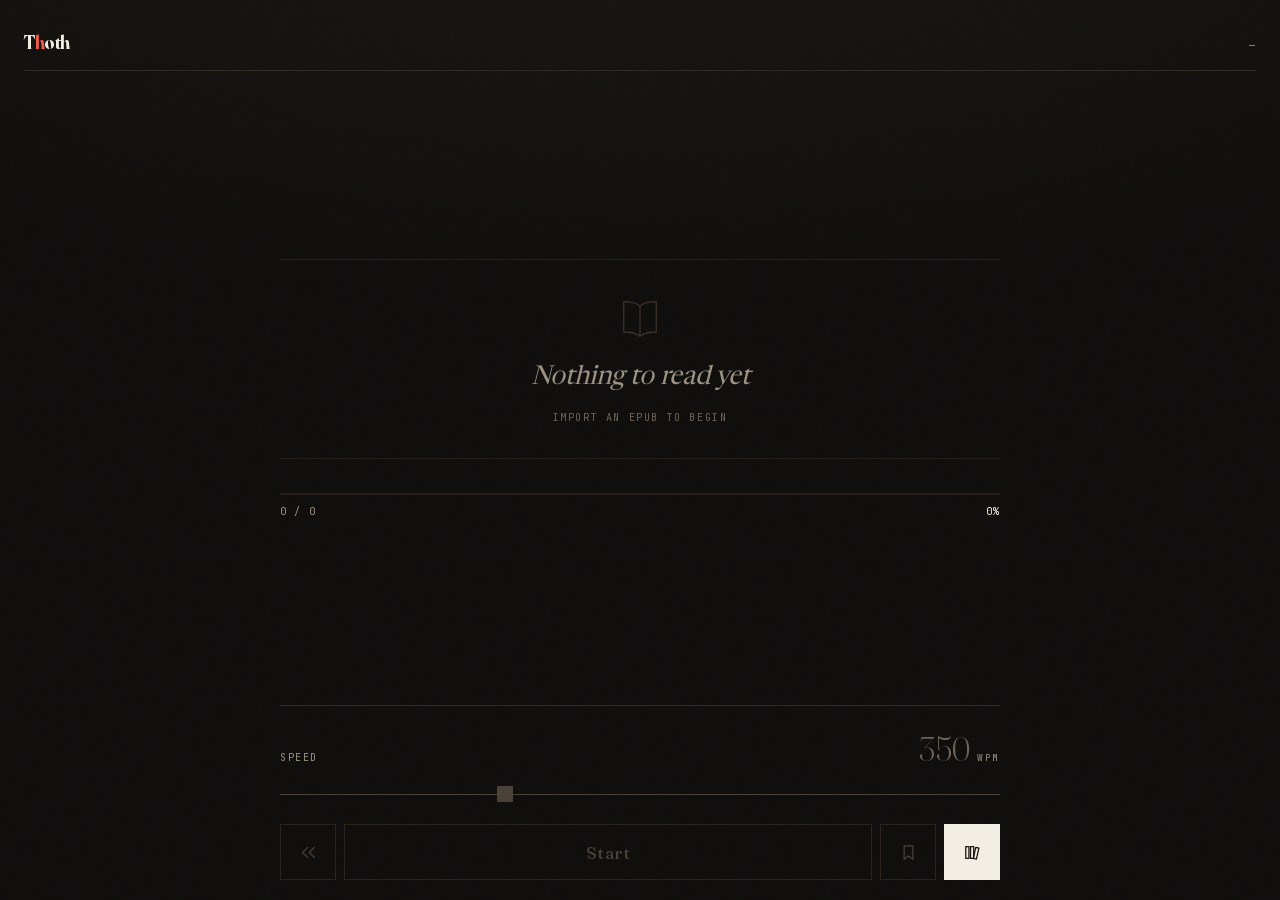
==== commit 038f1f5e: "Put the pivot in the wordmark instead of a decorative dot The dot after "Thoth" carried no meaning —" ====
--- a/index.html
+++ b/index.html
@@ -78,21 +78,14 @@
     flex-shrink: 0;
   }
   .logo {
-    display: flex;
-    align-items: center;
-    gap: 5px;
     font-weight: 700;
     font-size: 19px;
     letter-spacing: -0.02em;
     font-variation-settings: "opsz" 144;
   }
-  .logo-dot {
-    width: 3px;
-    height: 3px;
-    background: var(--accent);
-    align-self: flex-end;
-    margin-bottom: 4px;
-  }
+  /* The wordmark runs the app's own mechanic on itself: the coloured letter
+     is the one pivotIndex() picks for "Thoth", in the reading pivot's red. */
+  .logo-pivot { color: var(--pivot); }
   .stats {
     display: flex;
     align-items: baseline;
@@ -816,12 +809,9 @@
 <body class="no-book">
 
 <header>
-  <div class="logo">
-    <span>Thoth</span>
-    <span class="logo-dot"></span>
-  </div>
+  <div class="logo">T<span class="logo-pivot">h</span>oth</div>
   <div class="stats" id="stats">
-    <span class="stat" id="statChapter"><span class="k">ch</span> <span class="v">—</span></span>
+    <span class="stat" id="statChapter" style="display: none"><span class="k">ch</span> <span class="v">—</span></span>
     <span class="stat bare" id="statBook"><span class="k">book</span> <span class="v">—</span></span>
   </div>
 </header>
